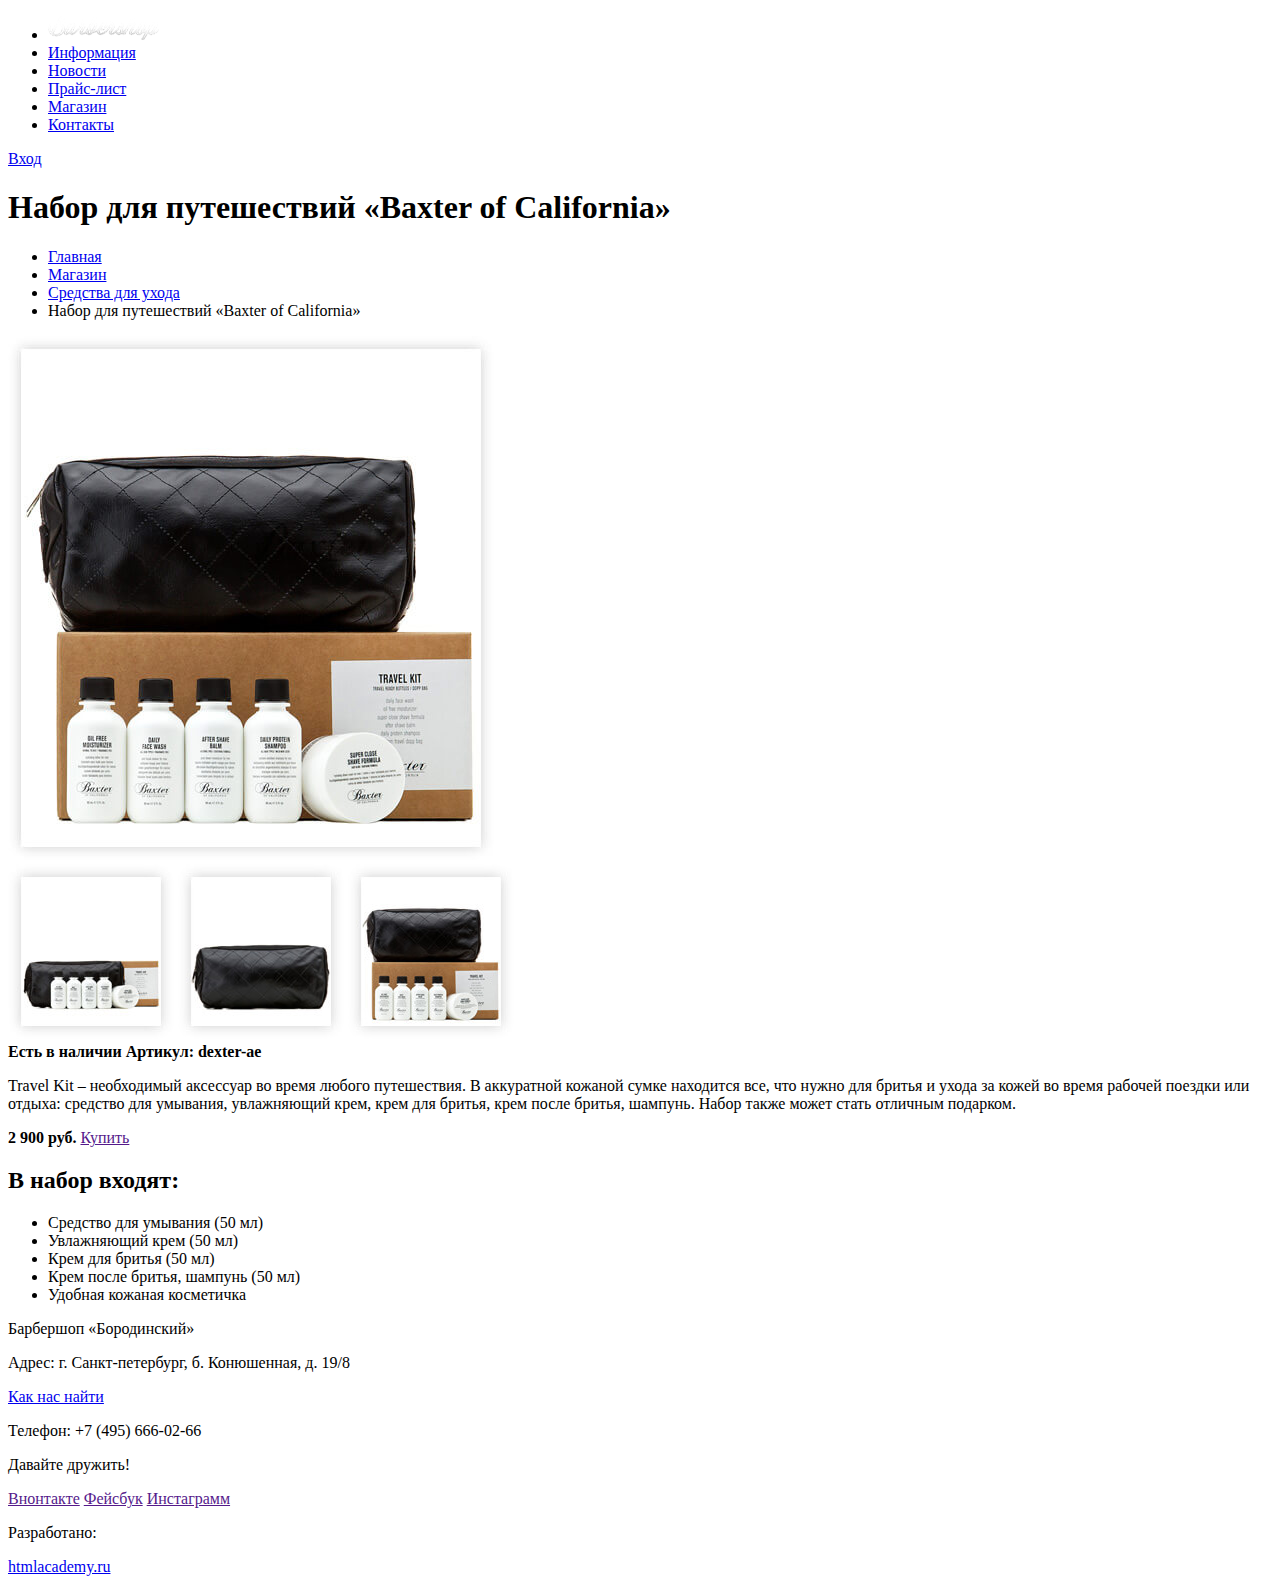
==== item.html @ 6a4d32b8 "Сделал ссылки и якоря, прописал пути к картинкам" ====
<!DOCTYPE html>
<html lang="ru">
  <head>
    <meta charset="utf-8">
    <title>HTML Academy: Барбершоп</title>
  </head>
  <body>
    <header>
    	<!-- Навигационное меню -->
    	<nav class="main-menu">
    		<ul>
    			<li>
    				<a href="index.html">
    					<img src="img/menu-logo.png" alt="логотип" width="111" height="24">
    				</a>
    			</li>
    			<li>
    				<a href="index.html#features-anchor">Информация</a>
    			</li>
    			<li>
    				<a href="index.html#news-anchor">Новости</a>
    			</li>
    			<li>
    				<a href="price.html">Прайс-лист</a>
    			</li>
    			<li>
    				<a href="shop.html">Магазин</a>
    			</li>
    			<li>
    				<a href="index.html#contacts-anchor">Контакты</a>
    			</li>
    		</ul>
    		<!-- Блок входа -->
    		<div class="user-block">
    			<a href="#">Вход</a>
    		</div>
    	</nav>
    </header>


    <!-- Основной контент -->
    <main>
		<div class="breadcrumbs">
			<h1>Набор для путешествий «Baxter of California»</h1>
			<nav class="breadcrumbs-navigation">
				<ul>
					<li>
						<a href="index.html">Главная</a>
					</li>
					<li>
						<a href="shop.html">Магазин</a>
					</li>
					<li>
						<a href="#">Средства для ухода</a>
						
					</li>
					<li>
						<span>Набор для путешествий «Baxter of California»</span>
					</li>
				</ul>
			</nav>
		</div>

		<!-- Фото товара -->
		<div class="item-gallery">
			<img src="img/baxter-big.jpg" alt="фото набора" width="486" height="524">
			<div class="item-gallery-preview">
				<img src="img/baxter-prewiev1.jpg" alt="1 превью набора" width="166" height="175">
				<img src="img/baxter-prewiev2.jpg" alt="2 превью набора" width="166" height="175">
				<img src="img/baxter-prewiev3.jpg" alt="3 превью набора" width="166" height="175">
			</div>
		</div>

		<!-- Блок описания товара -->
		<div class="item-description">
			<div class="item-status">
				<strong class="product-available">Есть в наличии</strong>
				<strong class="product-article">Артикул: dexter-ae</strong>
			</div>
			<p>Travel Kit – необходимый аксессуар во время любого путешествия. В аккуратной кожаной сумке находится все, что нужно для бритья и ухода за кожей во время рабочей поездки или отдыха: средство для умывания, увлажняющий крем, крем для бритья, крем после бритья, шампунь. Набор также может стать отличным подарком.</p>
			<div class="price-bay">
				<strong class="catalog-price">2 900 руб.</strong>
				<a href="" class="catalog-buy-btn">Купить</a>
			</div>
			<h2>В набор входят:</h2>
			<ul class="product-composition">
				<li>Средство для умывания (50 мл)</li>
				<li>Увлажняющий крем (50 мл)</li>
				<li>Крем для бритья (50 мл)</li>
				<li>Крем после бритья, шампунь (50 мл)</li>
				<li>Удобная кожаная косметичка</li>				
			</ul>
		</div>
	</main>


	<!-- Подвал сайта-->
	<footer class="main-footer">
		<!-- Раздел контактов -->
		<div class="footer-contacts">
			<p>Барбершоп «Бородинский»</p>
			<p>Адрес: г. Санкт-петербург, б. Конюшенная, д. 19/8</p>
			<a href="#">Как нас найти</a>
			<p>Телефон: +7 (495) 666-02-66</p>
		</div>
		<!-- Раздел соц. сетей -->
		<div class="footer-social">
			<p>Давайте дружить!</p>
			<a href="" class="btn">Внонтакте</a>
			<a href="" class="btn">Фейсбук</a>
			<a href="" class="btn">Инстаграмм</a>
		</div>
		<!-- Ссылка на разработчика -->
		<div class="footer-studio">
			<p>Разработано:</p>
			<a href="http://htmlacademy.ru" target="_blank">htmlacademy.ru</a>
		</div>
	</footer>
  </body>
</html>
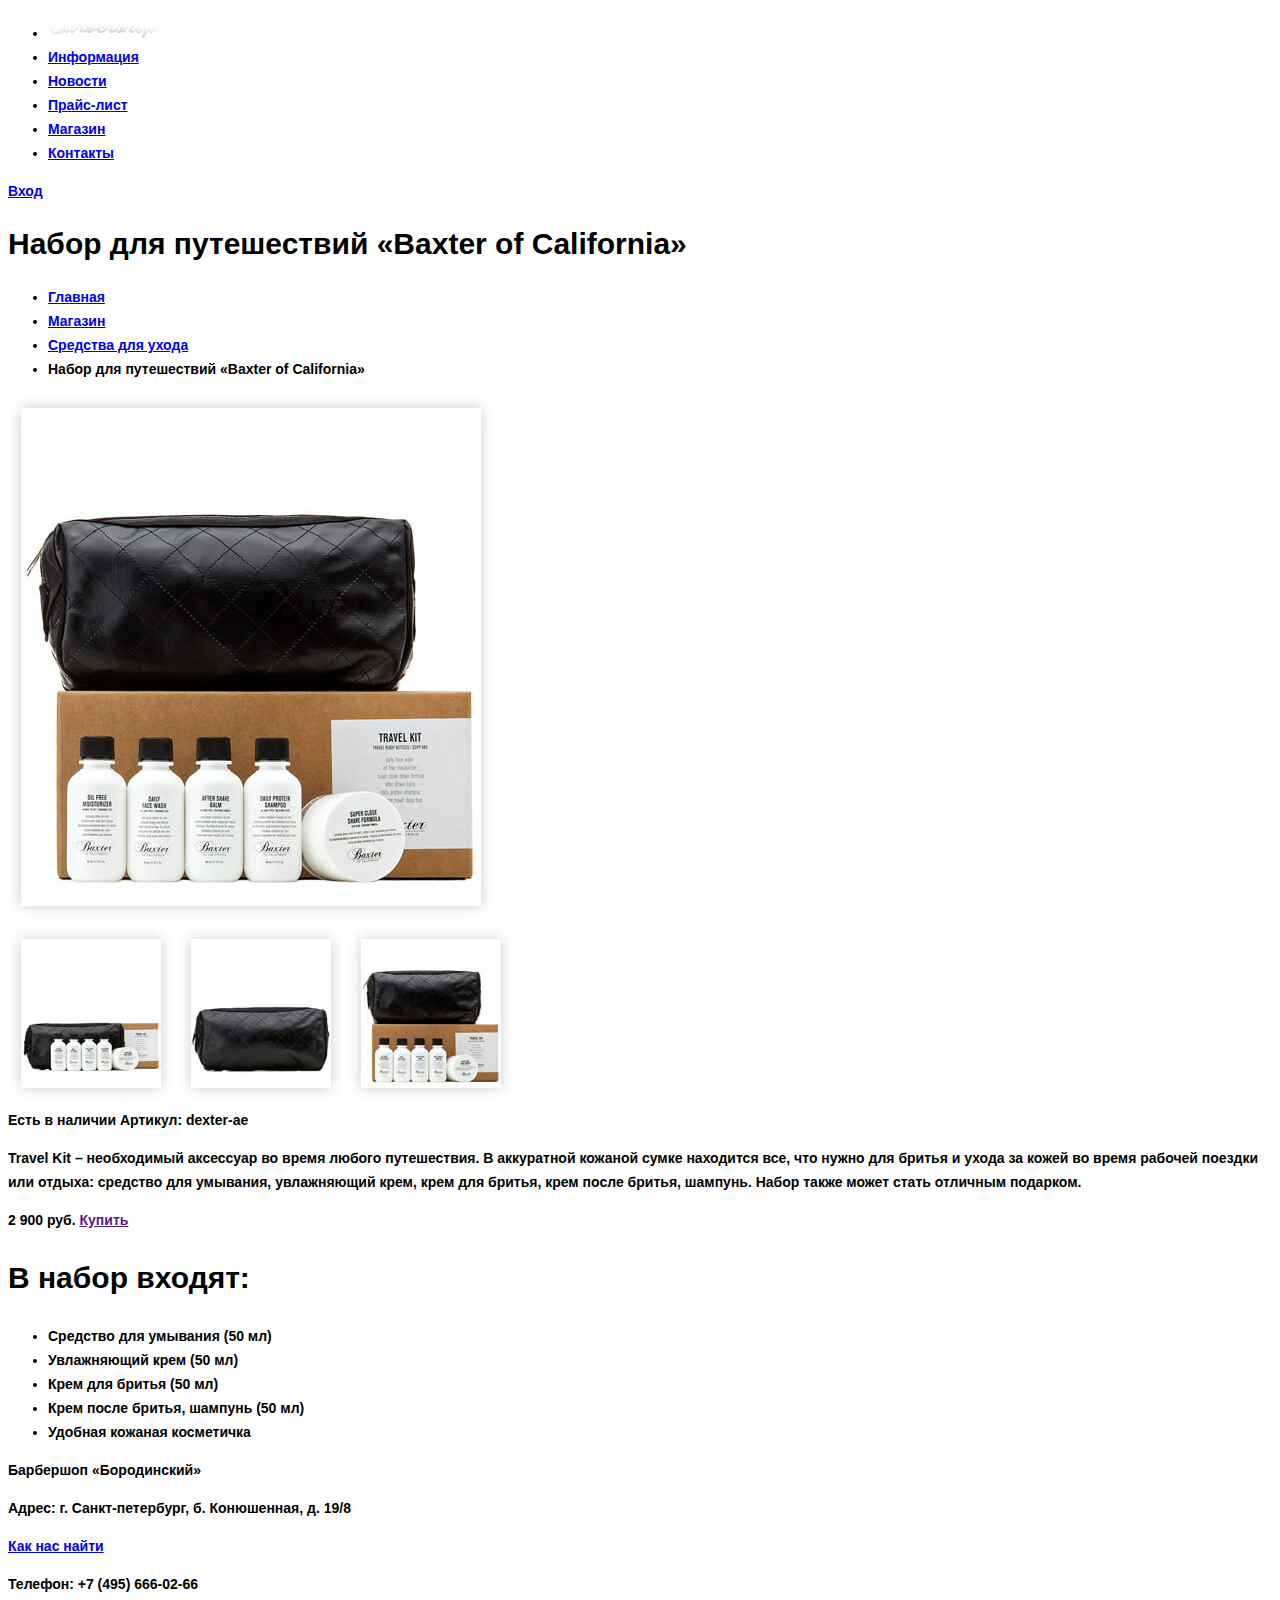
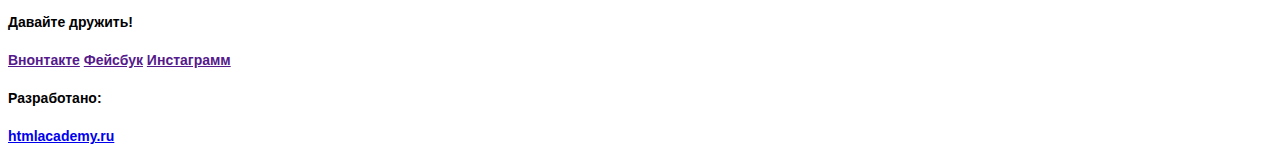
==== commit ab312c7b: "Добавил style.css, подключил css в html файлах" ====
--- a/item.html
+++ b/item.html
@@ -3,6 +3,7 @@
   <head>
     <meta charset="utf-8">
     <title>HTML Academy: Барбершоп</title>
+    <link href="css/style.css" rel="stylesheet">
   </head>
   <body>
     <header>
--- a/css/style.css
+++ b/css/style.css
@@ -0,0 +1,20 @@
+body {
+	font-family: "PT Sans Narrow", "Arial", sans-serif;
+	font-size: 14px;
+	font-weight: 700;
+	line-height: 24px;
+	color: #000000;
+}
+
+h1 {
+	font-size: 30px;
+	line-height: 42px;
+	font-weight: 700;
+
+}
+
+h2 {
+	font-size: 30px;
+	line-height: 42px;
+	font-weight: 700;
+}
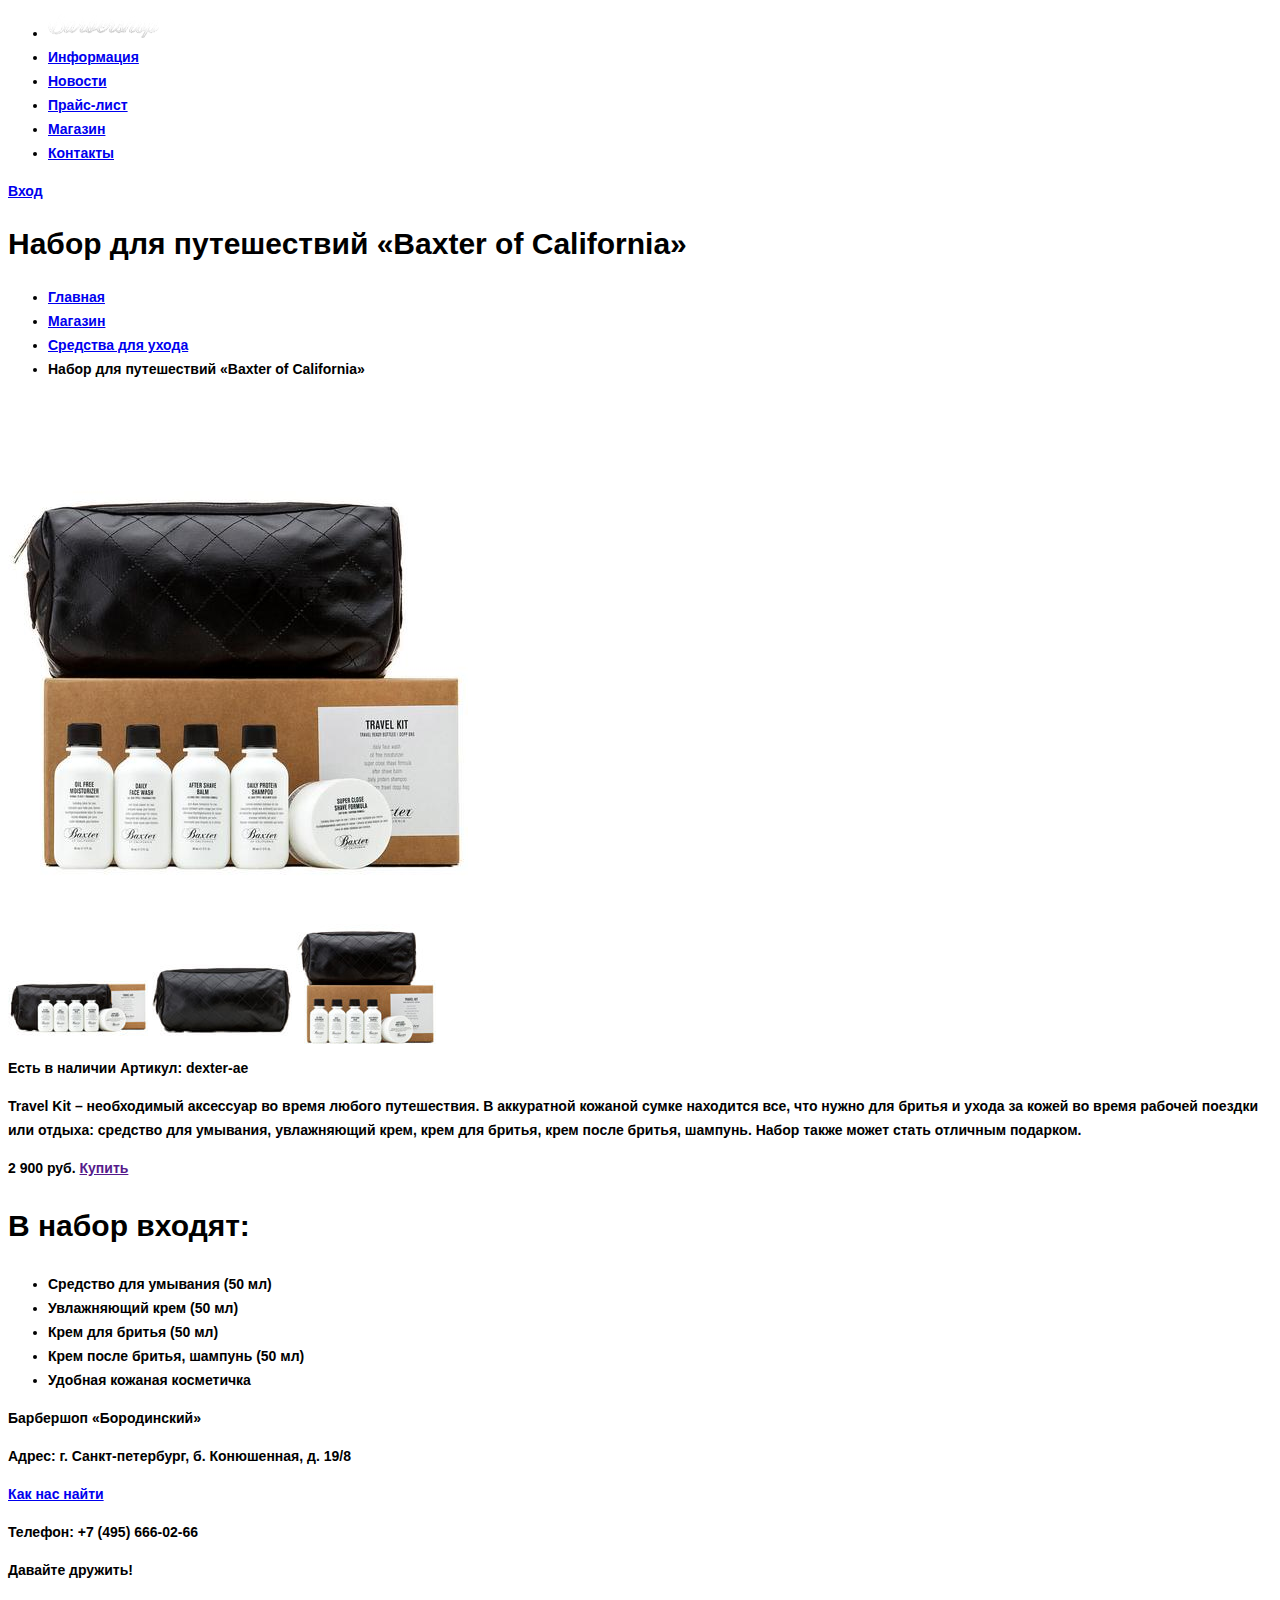
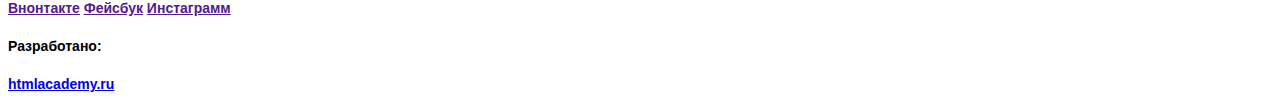
==== commit 40638697: "Добавил нужные классы в item.html + исправил картинки" ====
--- a/item.html
+++ b/item.html
@@ -6,7 +6,7 @@
     <link href="css/style.css" rel="stylesheet">
   </head>
   <body>
-    <header>
+    <header class="main-header container clearfix">
     	<!-- Навигационное меню -->
     	<nav class="main-menu">
     		<ul>
@@ -31,16 +31,16 @@
     				<a href="index.html#contacts-anchor">Контакты</a>
     			</li>
     		</ul>
-    		<!-- Блок входа -->
-    		<div class="user-block">
-    			<a href="#">Вход</a>
-    		</div>
     	</nav>
+   		<!-- Блок входа -->
+		<div class="user-block">
+			<a href="#">Вход</a>
+		</div>
     </header>
 
 
     <!-- Основной контент -->
-    <main>
+    <main class="main-item container clearfix">
 		<div class="breadcrumbs">
 			<h1>Набор для путешествий «Baxter of California»</h1>
 			<nav class="breadcrumbs-navigation">
@@ -64,17 +64,17 @@
 
 		<!-- Фото товара -->
 		<div class="item-gallery">
-			<img src="img/baxter-big.jpg" alt="фото набора" width="486" height="524">
+			<img  src="img/baxter-big.jpg" alt="фото набора" width="460" height="498">
 			<div class="item-gallery-preview">
-				<img src="img/baxter-prewiev1.jpg" alt="1 превью набора" width="166" height="175">
-				<img src="img/baxter-prewiev2.jpg" alt="2 превью набора" width="166" height="175">
-				<img src="img/baxter-prewiev3.jpg" alt="3 превью набора" width="166" height="175">
+				<img src="img/baxter-preview1.jpg" alt="1 превью набора" width="140" height="149">
+				<img src="img/baxter-preview2.jpg" alt="2 превью набора" width="140" height="149">
+				<img src="img/baxter-preview3.jpg" alt="3 превью набора" width="140" height="149">
 			</div>
 		</div>
 
 		<!-- Блок описания товара -->
 		<div class="item-description">
-			<div class="item-status">
+			<div class="item-status clearfix">
 				<strong class="product-available">Есть в наличии</strong>
 				<strong class="product-article">Артикул: dexter-ae</strong>
 			</div>
@@ -96,7 +96,7 @@
 
 
 	<!-- Подвал сайта-->
-	<footer class="main-footer">
+	<footer class="main-footer container clearfix">
 		<!-- Раздел контактов -->
 		<div class="footer-contacts">
 			<p>Барбершоп «Бородинский»</p>
@@ -112,7 +112,7 @@
 			<a href="" class="btn">Инстаграмм</a>
 		</div>
 		<!-- Ссылка на разработчика -->
-		<div class="footer-studio">
+		<div class="footer-copyright">
 			<p>Разработано:</p>
 			<a href="http://htmlacademy.ru" target="_blank">htmlacademy.ru</a>
 		</div>
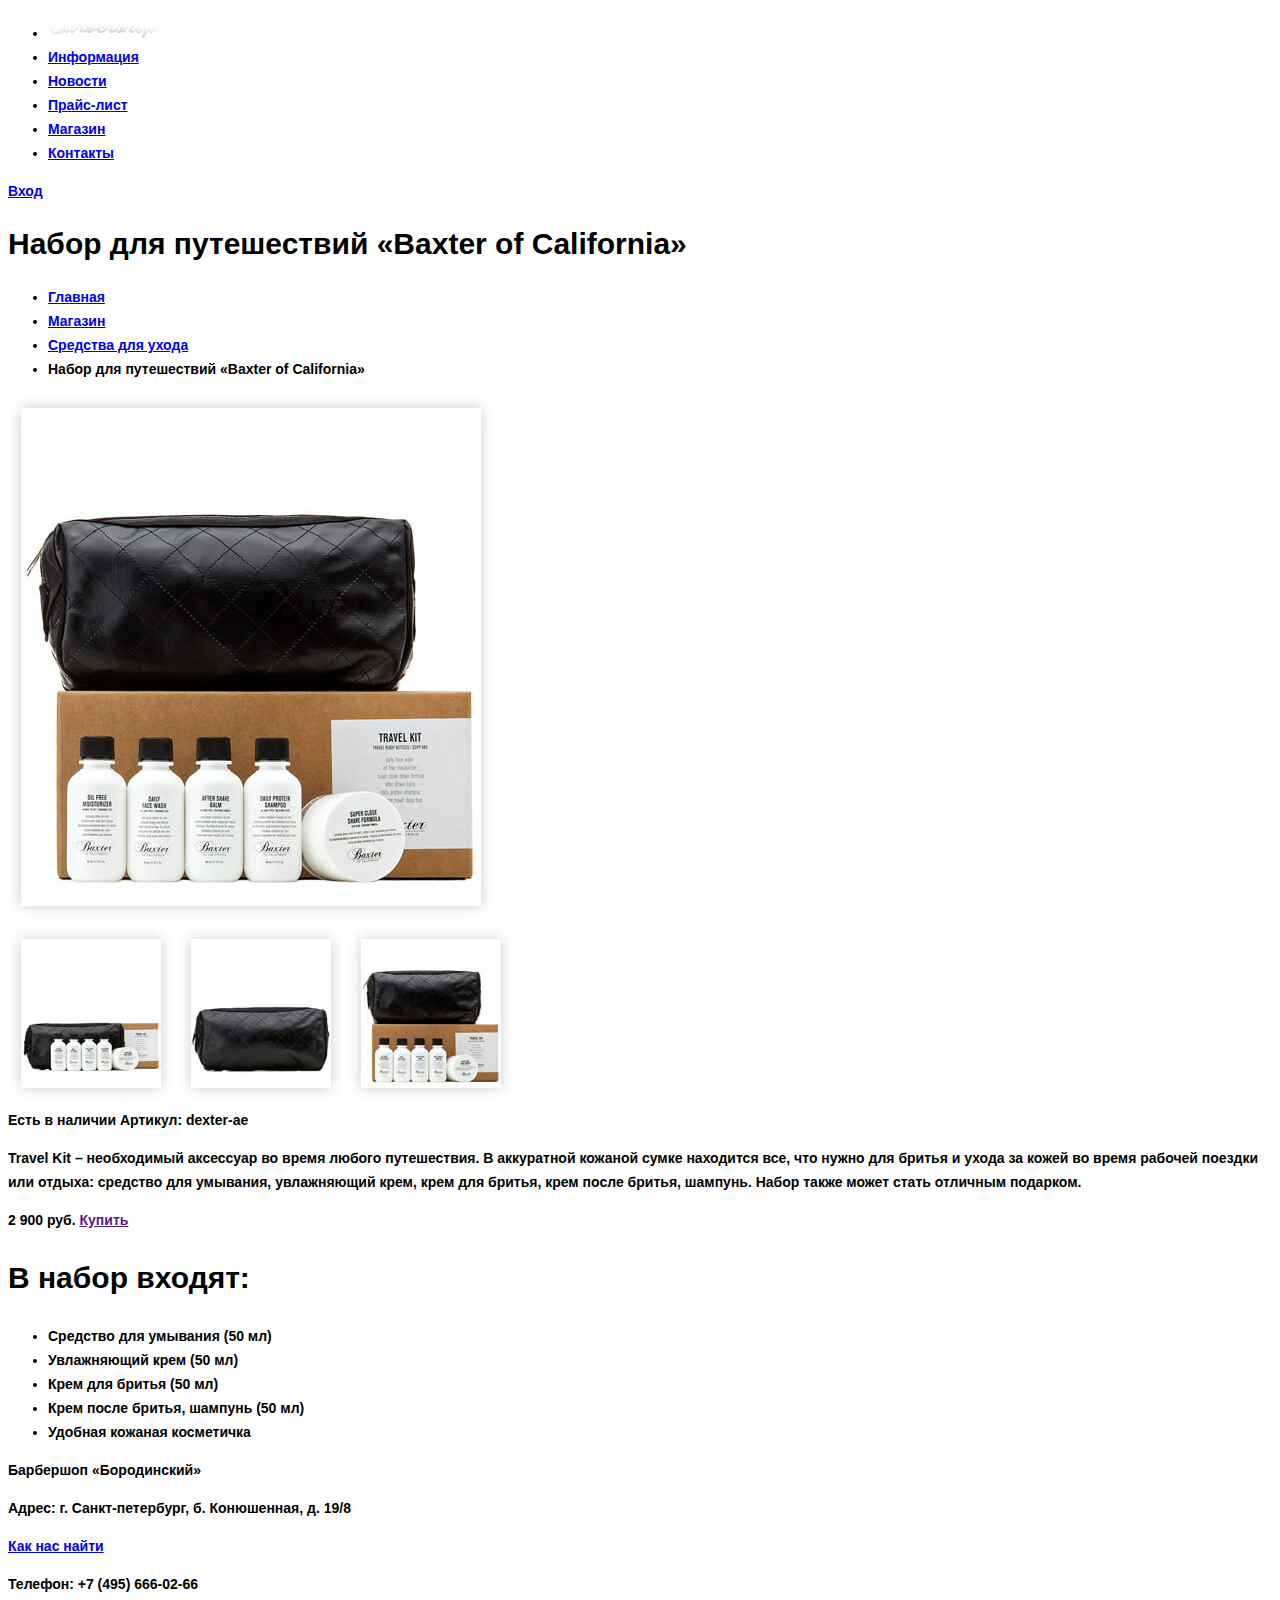
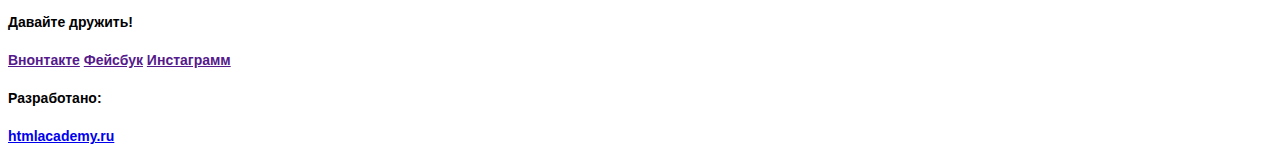
==== commit 5aebd7ee: "Верстка главной" ====
--- a/item.html
+++ b/item.html
@@ -6,7 +6,7 @@
     <link href="css/style.css" rel="stylesheet">
   </head>
   <body>
-    <header class="main-header container clearfix">
+    <header>
     	<!-- Навигационное меню -->
     	<nav class="main-menu">
     		<ul>
@@ -31,16 +31,16 @@
     				<a href="index.html#contacts-anchor">Контакты</a>
     			</li>
     		</ul>
+    		<!-- Блок входа -->
+    		<div class="user-block">
+    			<a href="#">Вход</a>
+    		</div>
     	</nav>
-   		<!-- Блок входа -->
-		<div class="user-block">
-			<a href="#">Вход</a>
-		</div>
     </header>
 
 
     <!-- Основной контент -->
-    <main class="main-item container clearfix">
+    <main>
 		<div class="breadcrumbs">
 			<h1>Набор для путешествий «Baxter of California»</h1>
 			<nav class="breadcrumbs-navigation">
@@ -64,17 +64,17 @@
 
 		<!-- Фото товара -->
 		<div class="item-gallery">
-			<img  src="img/baxter-big.jpg" alt="фото набора" width="460" height="498">
+			<img src="img/baxter-big.jpg" alt="фото набора" width="486" height="524">
 			<div class="item-gallery-preview">
-				<img src="img/baxter-preview1.jpg" alt="1 превью набора" width="140" height="149">
-				<img src="img/baxter-preview2.jpg" alt="2 превью набора" width="140" height="149">
-				<img src="img/baxter-preview3.jpg" alt="3 превью набора" width="140" height="149">
+				<img src="img/baxter-prewiev1.jpg" alt="1 превью набора" width="166" height="175">
+				<img src="img/baxter-prewiev2.jpg" alt="2 превью набора" width="166" height="175">
+				<img src="img/baxter-prewiev3.jpg" alt="3 превью набора" width="166" height="175">
 			</div>
 		</div>
 
 		<!-- Блок описания товара -->
 		<div class="item-description">
-			<div class="item-status clearfix">
+			<div class="item-status">
 				<strong class="product-available">Есть в наличии</strong>
 				<strong class="product-article">Артикул: dexter-ae</strong>
 			</div>
@@ -96,7 +96,7 @@
 
 
 	<!-- Подвал сайта-->
-	<footer class="main-footer container clearfix">
+	<footer class="main-footer">
 		<!-- Раздел контактов -->
 		<div class="footer-contacts">
 			<p>Барбершоп «Бородинский»</p>
@@ -112,7 +112,7 @@
 			<a href="" class="btn">Инстаграмм</a>
 		</div>
 		<!-- Ссылка на разработчика -->
-		<div class="footer-copyright">
+		<div class="footer-studio">
 			<p>Разработано:</p>
 			<a href="http://htmlacademy.ru" target="_blank">htmlacademy.ru</a>
 		</div>
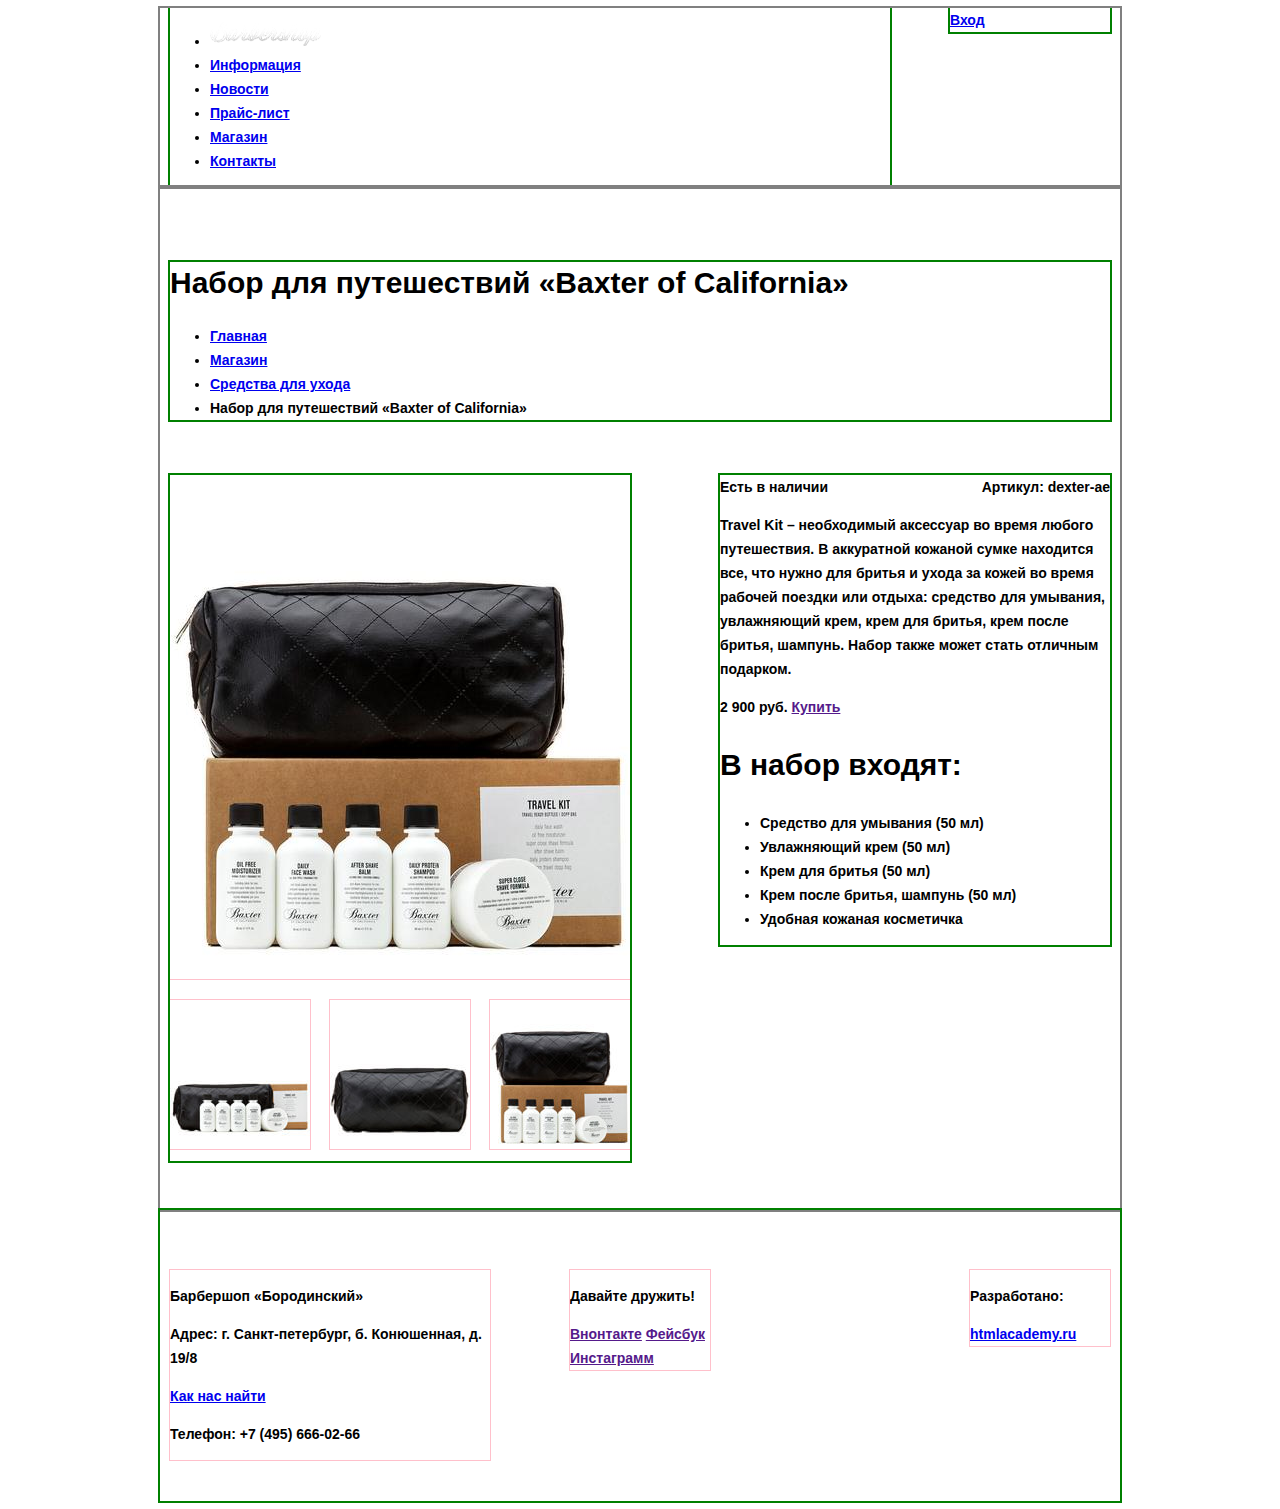
==== commit 4a0c7044: "Revert "Верстка главной"" ====
--- a/item.html
+++ b/item.html
@@ -6,7 +6,7 @@
     <link href="css/style.css" rel="stylesheet">
   </head>
   <body>
-    <header>
+    <header class="main-header container clearfix">
     	<!-- Навигационное меню -->
     	<nav class="main-menu">
     		<ul>
@@ -31,16 +31,16 @@
     				<a href="index.html#contacts-anchor">Контакты</a>
     			</li>
     		</ul>
-    		<!-- Блок входа -->
-    		<div class="user-block">
-    			<a href="#">Вход</a>
-    		</div>
     	</nav>
+   		<!-- Блок входа -->
+		<div class="user-block">
+			<a href="#">Вход</a>
+		</div>
     </header>
 
 
     <!-- Основной контент -->
-    <main>
+    <main class="main-item container clearfix">
 		<div class="breadcrumbs">
 			<h1>Набор для путешествий «Baxter of California»</h1>
 			<nav class="breadcrumbs-navigation">
@@ -64,17 +64,17 @@
 
 		<!-- Фото товара -->
 		<div class="item-gallery">
-			<img src="img/baxter-big.jpg" alt="фото набора" width="486" height="524">
+			<img  src="img/baxter-big.jpg" alt="фото набора" width="460" height="498">
 			<div class="item-gallery-preview">
-				<img src="img/baxter-prewiev1.jpg" alt="1 превью набора" width="166" height="175">
-				<img src="img/baxter-prewiev2.jpg" alt="2 превью набора" width="166" height="175">
-				<img src="img/baxter-prewiev3.jpg" alt="3 превью набора" width="166" height="175">
+				<img src="img/baxter-preview1.jpg" alt="1 превью набора" width="140" height="149">
+				<img src="img/baxter-preview2.jpg" alt="2 превью набора" width="140" height="149">
+				<img src="img/baxter-preview3.jpg" alt="3 превью набора" width="140" height="149">
 			</div>
 		</div>
 
 		<!-- Блок описания товара -->
 		<div class="item-description">
-			<div class="item-status">
+			<div class="item-status clearfix">
 				<strong class="product-available">Есть в наличии</strong>
 				<strong class="product-article">Артикул: dexter-ae</strong>
 			</div>
@@ -96,7 +96,7 @@
 
 
 	<!-- Подвал сайта-->
-	<footer class="main-footer">
+	<footer class="main-footer container clearfix">
 		<!-- Раздел контактов -->
 		<div class="footer-contacts">
 			<p>Барбершоп «Бородинский»</p>
@@ -112,7 +112,7 @@
 			<a href="" class="btn">Инстаграмм</a>
 		</div>
 		<!-- Ссылка на разработчика -->
-		<div class="footer-studio">
+		<div class="footer-copyright">
 			<p>Разработано:</p>
 			<a href="http://htmlacademy.ru" target="_blank">htmlacademy.ru</a>
 		</div>
--- a/css/style.css
+++ b/css/style.css
@@ -1,3 +1,5 @@
+/***** 1. Общие стили *****/
+/*** Шрифты ***/
 body {
 	font-family: "PT Sans Narrow", "Arial", sans-serif;
 	font-size: 14px;
@@ -18,3 +20,272 @@
 	line-height: 42px;
 	font-weight: 700;
 }
+
+/*** Clearfix ***/
+.clearfix::after {
+	content: "";
+	display: table;
+	clear: both;
+}
+
+/***** 2. Сетка *****/
+	/*-- Общее --*/
+/***Центровщик блоков**/
+.container {
+	width: 940px;
+	padding: 0 10px;
+	margin-left: auto;
+	margin-right: auto;
+}
+
+/*** Шапка (header) ***/
+.main-menu {
+	float: left;
+	width: 720px;
+}
+
+.user-block {
+	float: right;
+	width: 160px;
+}
+
+/*** breadcrumbs  ***/
+.breadcrumbs {
+	margin-bottom: 55px;
+}
+
+/*** Подвал (footer) ***/
+.main-footer {
+	padding-top: 60px;
+	padding-bottom: 41px;
+}
+
+.footer-contacts {
+	float: left;
+	width: 320px;
+	margin-right: 80px;
+}
+
+.footer-social {
+	float: left;
+	width: 140px;
+}
+
+.footer-copyright {
+	float: right;
+	width: 140px;
+}
+
+/*** Основной контент (main) ***/
+	/*-- index.html (главная) --*/
+.main-index {
+	padding-top: 60px;
+	padding-bottom: 65px;
+}
+
+.index-logo {
+	width: 368px;
+	height: 204px;
+	margin: 0 auto;
+	margin-bottom: 25px;
+}
+
+.features {
+	margin-bottom: 80px;
+}
+
+.features-item {
+	display: inline-block;
+	width: 300px;
+	margin-right: 20px;
+	margin-left: -4px;
+	vertical-align: top;
+}
+	/*убираем отрицательный отступ у первого элемента,
+	сделайный для ликвидиции пробела inline-block */
+.features-item:first-child {
+	margin-left: 0;
+}
+
+.features-item:last-child {
+	margin-right: 0;
+}
+
+.index-content {
+	padding: 50px 80px;
+	margin-bottom: 35px
+}
+
+.news,
+.contacts {
+	float: left;
+	width: 380px;
+}
+
+.gallery,
+.enroll {
+	float: right;
+	width: 300px;
+}
+
+	/*-- price.html (прайс) --*/
+.main-price {
+	padding-top: 55px;
+	padding-bottom: 80px;
+}
+
+.price-features {
+	float: left;
+	width: 300px;
+}
+
+.service-prices {
+	float: right;
+	width: 460px;
+}
+
+.slogan {
+	margin-bottom: 72px;
+}
+
+.about-us-left-col {
+	float: left;
+	width: 380px;
+}
+
+.about-us-right-col {
+	float: right;
+	width: 380px;
+	margin-right: 80px;
+}
+
+	/*-- shop.html (магазин) --*/
+.main-shop  {
+	padding-top: 55px;
+	padding-bottom: 49px;
+}
+
+.sorting {
+	float: left;
+	width: 180px;
+	margin-right: 60px;
+}
+
+.catalog {
+	float: right;
+	width: 700px;
+}
+
+.catalog-item {
+	display: inline-block;
+	width: 220px;
+	margin-right: 20px;
+	margin-left: -4px;
+	vertical-align: top;
+}
+
+.catalog-item:nth-child(1),
+.catalog-item:nth-child(4) {
+	margin-left: 0;
+}
+
+.catalog-item:nth-child(3n) {
+	margin-right: 0;
+}
+
+.pagination {
+	padding-top: 45px;
+}
+
+	/*-- item.html (товар) --*/
+
+.main-item {
+	padding-top: 55px;
+	padding-bottom: 49px;
+}
+
+.item-gallery {
+	float: left;
+	width: 460px;
+}
+
+.item-description {
+	float: right;
+	width: 390px;
+}
+
+.item-gallery-preview {
+	padding-top: 20px;
+	font-size: 0;
+}
+
+.item-gallery-preview img {
+	margin-right: 20px;
+	outline: 1px solid pink;
+}
+
+.item-gallery-preview img:last-child {
+	margin-right: 0;
+}
+
+.product-available {
+	float: left;
+}
+
+.product-article {
+	float: right;
+}
+
+
+
+/***** - Для тестирования - *****/
+/**Ободка главных модулей**/
+header,
+main,
+footer {
+	outline: 3px solid blue;
+}
+
+/**Ободка главных модулей**/
+.container {
+	outline: 2px solid gray;
+}
+
+/**Ободка блоков "второй" вложенности**/
+.main-menu,
+.user-block,
+.features,
+.index-logo,
+.index-content,
+.main-footer,
+.breadcrumbs,
+.slogan,
+.price-content,
+.about-us,
+.sorting,
+.catalog,
+.item-gallery,
+.item-description {
+	outline: 2px solid green;
+}
+
+/**Ободка блоков "третий" вложенности**/
+.features-item,
+.news,
+.contacts,
+.gallery,
+.enroll,
+.footer-contacts,
+.footer-social,
+.footer-copyright,
+.price-features,
+.service-prices,
+.about-us-right-col,
+.about-us-left-col,
+.pagination,
+.item-gallery-preview {
+	outline: 1px solid pink;
+}
+
+
+
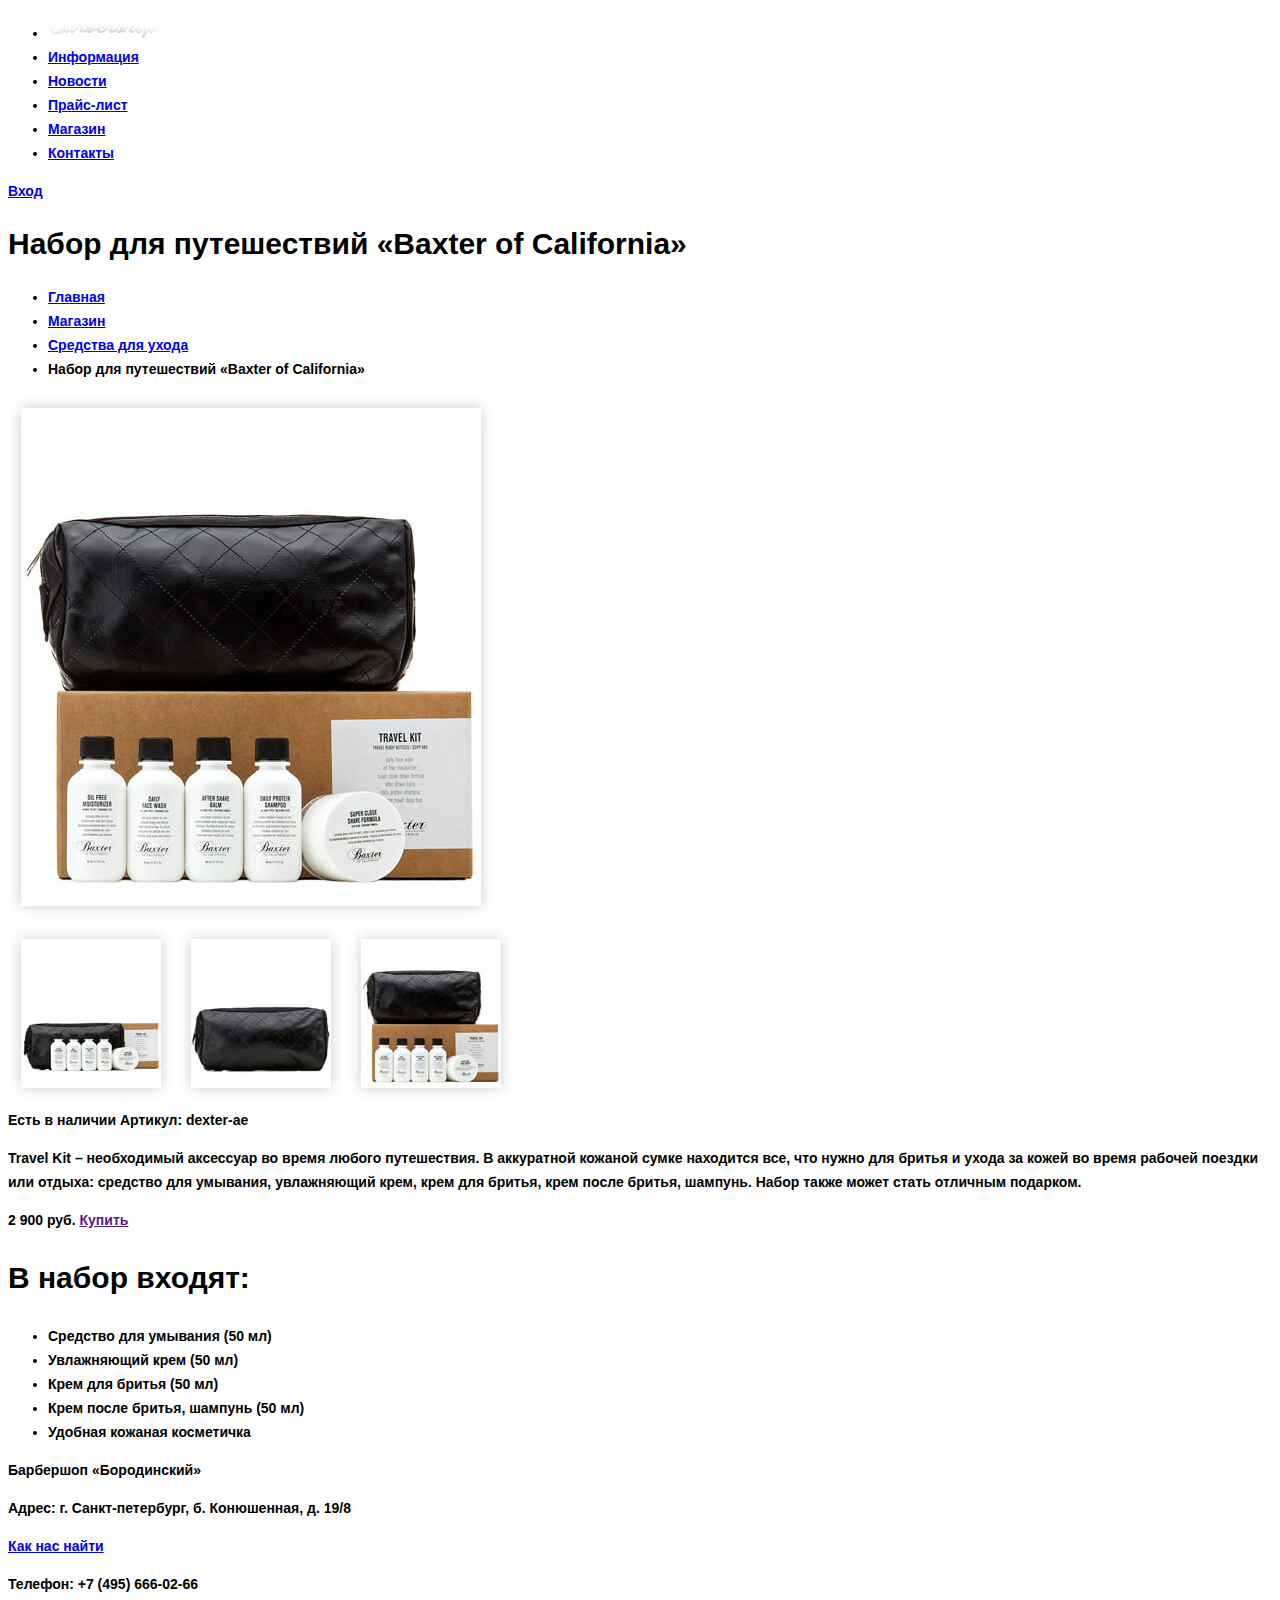
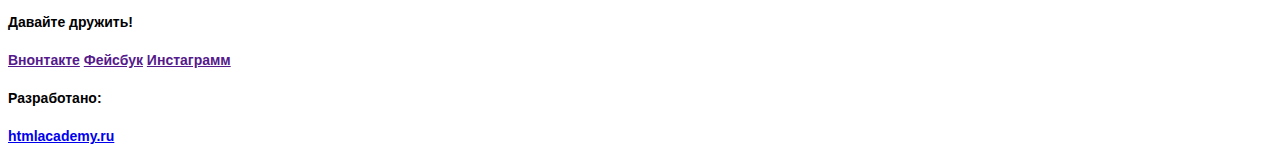
==== commit 0d183b4e: "Revert "Revert "Верстка главной""" ====
--- a/item.html
+++ b/item.html
@@ -6,7 +6,7 @@
     <link href="css/style.css" rel="stylesheet">
   </head>
   <body>
-    <header class="main-header container clearfix">
+    <header>
     	<!-- Навигационное меню -->
     	<nav class="main-menu">
     		<ul>
@@ -31,16 +31,16 @@
     				<a href="index.html#contacts-anchor">Контакты</a>
     			</li>
     		</ul>
+    		<!-- Блок входа -->
+    		<div class="user-block">
+    			<a href="#">Вход</a>
+    		</div>
     	</nav>
-   		<!-- Блок входа -->
-		<div class="user-block">
-			<a href="#">Вход</a>
-		</div>
     </header>
 
 
     <!-- Основной контент -->
-    <main class="main-item container clearfix">
+    <main>
 		<div class="breadcrumbs">
 			<h1>Набор для путешествий «Baxter of California»</h1>
 			<nav class="breadcrumbs-navigation">
@@ -64,17 +64,17 @@
 
 		<!-- Фото товара -->
 		<div class="item-gallery">
-			<img  src="img/baxter-big.jpg" alt="фото набора" width="460" height="498">
+			<img src="img/baxter-big.jpg" alt="фото набора" width="486" height="524">
 			<div class="item-gallery-preview">
-				<img src="img/baxter-preview1.jpg" alt="1 превью набора" width="140" height="149">
-				<img src="img/baxter-preview2.jpg" alt="2 превью набора" width="140" height="149">
-				<img src="img/baxter-preview3.jpg" alt="3 превью набора" width="140" height="149">
+				<img src="img/baxter-prewiev1.jpg" alt="1 превью набора" width="166" height="175">
+				<img src="img/baxter-prewiev2.jpg" alt="2 превью набора" width="166" height="175">
+				<img src="img/baxter-prewiev3.jpg" alt="3 превью набора" width="166" height="175">
 			</div>
 		</div>
 
 		<!-- Блок описания товара -->
 		<div class="item-description">
-			<div class="item-status clearfix">
+			<div class="item-status">
 				<strong class="product-available">Есть в наличии</strong>
 				<strong class="product-article">Артикул: dexter-ae</strong>
 			</div>
@@ -96,7 +96,7 @@
 
 
 	<!-- Подвал сайта-->
-	<footer class="main-footer container clearfix">
+	<footer class="main-footer">
 		<!-- Раздел контактов -->
 		<div class="footer-contacts">
 			<p>Барбершоп «Бородинский»</p>
@@ -112,7 +112,7 @@
 			<a href="" class="btn">Инстаграмм</a>
 		</div>
 		<!-- Ссылка на разработчика -->
-		<div class="footer-copyright">
+		<div class="footer-studio">
 			<p>Разработано:</p>
 			<a href="http://htmlacademy.ru" target="_blank">htmlacademy.ru</a>
 		</div>
--- a/css/style.css
+++ b/css/style.css
@@ -1,5 +1,3 @@
-/***** 1. Общие стили *****/
-/*** Шрифты ***/
 body {
 	font-family: "PT Sans Narrow", "Arial", sans-serif;
 	font-size: 14px;
@@ -20,272 +18,3 @@
 	line-height: 42px;
 	font-weight: 700;
 }
-
-/*** Clearfix ***/
-.clearfix::after {
-	content: "";
-	display: table;
-	clear: both;
-}
-
-/***** 2. Сетка *****/
-	/*-- Общее --*/
-/***Центровщик блоков**/
-.container {
-	width: 940px;
-	padding: 0 10px;
-	margin-left: auto;
-	margin-right: auto;
-}
-
-/*** Шапка (header) ***/
-.main-menu {
-	float: left;
-	width: 720px;
-}
-
-.user-block {
-	float: right;
-	width: 160px;
-}
-
-/*** breadcrumbs  ***/
-.breadcrumbs {
-	margin-bottom: 55px;
-}
-
-/*** Подвал (footer) ***/
-.main-footer {
-	padding-top: 60px;
-	padding-bottom: 41px;
-}
-
-.footer-contacts {
-	float: left;
-	width: 320px;
-	margin-right: 80px;
-}
-
-.footer-social {
-	float: left;
-	width: 140px;
-}
-
-.footer-copyright {
-	float: right;
-	width: 140px;
-}
-
-/*** Основной контент (main) ***/
-	/*-- index.html (главная) --*/
-.main-index {
-	padding-top: 60px;
-	padding-bottom: 65px;
-}
-
-.index-logo {
-	width: 368px;
-	height: 204px;
-	margin: 0 auto;
-	margin-bottom: 25px;
-}
-
-.features {
-	margin-bottom: 80px;
-}
-
-.features-item {
-	display: inline-block;
-	width: 300px;
-	margin-right: 20px;
-	margin-left: -4px;
-	vertical-align: top;
-}
-	/*убираем отрицательный отступ у первого элемента,
-	сделайный для ликвидиции пробела inline-block */
-.features-item:first-child {
-	margin-left: 0;
-}
-
-.features-item:last-child {
-	margin-right: 0;
-}
-
-.index-content {
-	padding: 50px 80px;
-	margin-bottom: 35px
-}
-
-.news,
-.contacts {
-	float: left;
-	width: 380px;
-}
-
-.gallery,
-.enroll {
-	float: right;
-	width: 300px;
-}
-
-	/*-- price.html (прайс) --*/
-.main-price {
-	padding-top: 55px;
-	padding-bottom: 80px;
-}
-
-.price-features {
-	float: left;
-	width: 300px;
-}
-
-.service-prices {
-	float: right;
-	width: 460px;
-}
-
-.slogan {
-	margin-bottom: 72px;
-}
-
-.about-us-left-col {
-	float: left;
-	width: 380px;
-}
-
-.about-us-right-col {
-	float: right;
-	width: 380px;
-	margin-right: 80px;
-}
-
-	/*-- shop.html (магазин) --*/
-.main-shop  {
-	padding-top: 55px;
-	padding-bottom: 49px;
-}
-
-.sorting {
-	float: left;
-	width: 180px;
-	margin-right: 60px;
-}
-
-.catalog {
-	float: right;
-	width: 700px;
-}
-
-.catalog-item {
-	display: inline-block;
-	width: 220px;
-	margin-right: 20px;
-	margin-left: -4px;
-	vertical-align: top;
-}
-
-.catalog-item:nth-child(1),
-.catalog-item:nth-child(4) {
-	margin-left: 0;
-}
-
-.catalog-item:nth-child(3n) {
-	margin-right: 0;
-}
-
-.pagination {
-	padding-top: 45px;
-}
-
-	/*-- item.html (товар) --*/
-
-.main-item {
-	padding-top: 55px;
-	padding-bottom: 49px;
-}
-
-.item-gallery {
-	float: left;
-	width: 460px;
-}
-
-.item-description {
-	float: right;
-	width: 390px;
-}
-
-.item-gallery-preview {
-	padding-top: 20px;
-	font-size: 0;
-}
-
-.item-gallery-preview img {
-	margin-right: 20px;
-	outline: 1px solid pink;
-}
-
-.item-gallery-preview img:last-child {
-	margin-right: 0;
-}
-
-.product-available {
-	float: left;
-}
-
-.product-article {
-	float: right;
-}
-
-
-
-/***** - Для тестирования - *****/
-/**Ободка главных модулей**/
-header,
-main,
-footer {
-	outline: 3px solid blue;
-}
-
-/**Ободка главных модулей**/
-.container {
-	outline: 2px solid gray;
-}
-
-/**Ободка блоков "второй" вложенности**/
-.main-menu,
-.user-block,
-.features,
-.index-logo,
-.index-content,
-.main-footer,
-.breadcrumbs,
-.slogan,
-.price-content,
-.about-us,
-.sorting,
-.catalog,
-.item-gallery,
-.item-description {
-	outline: 2px solid green;
-}
-
-/**Ободка блоков "третий" вложенности**/
-.features-item,
-.news,
-.contacts,
-.gallery,
-.enroll,
-.footer-contacts,
-.footer-social,
-.footer-copyright,
-.price-features,
-.service-prices,
-.about-us-right-col,
-.about-us-left-col,
-.pagination,
-.item-gallery-preview {
-	outline: 1px solid pink;
-}
-
-
-
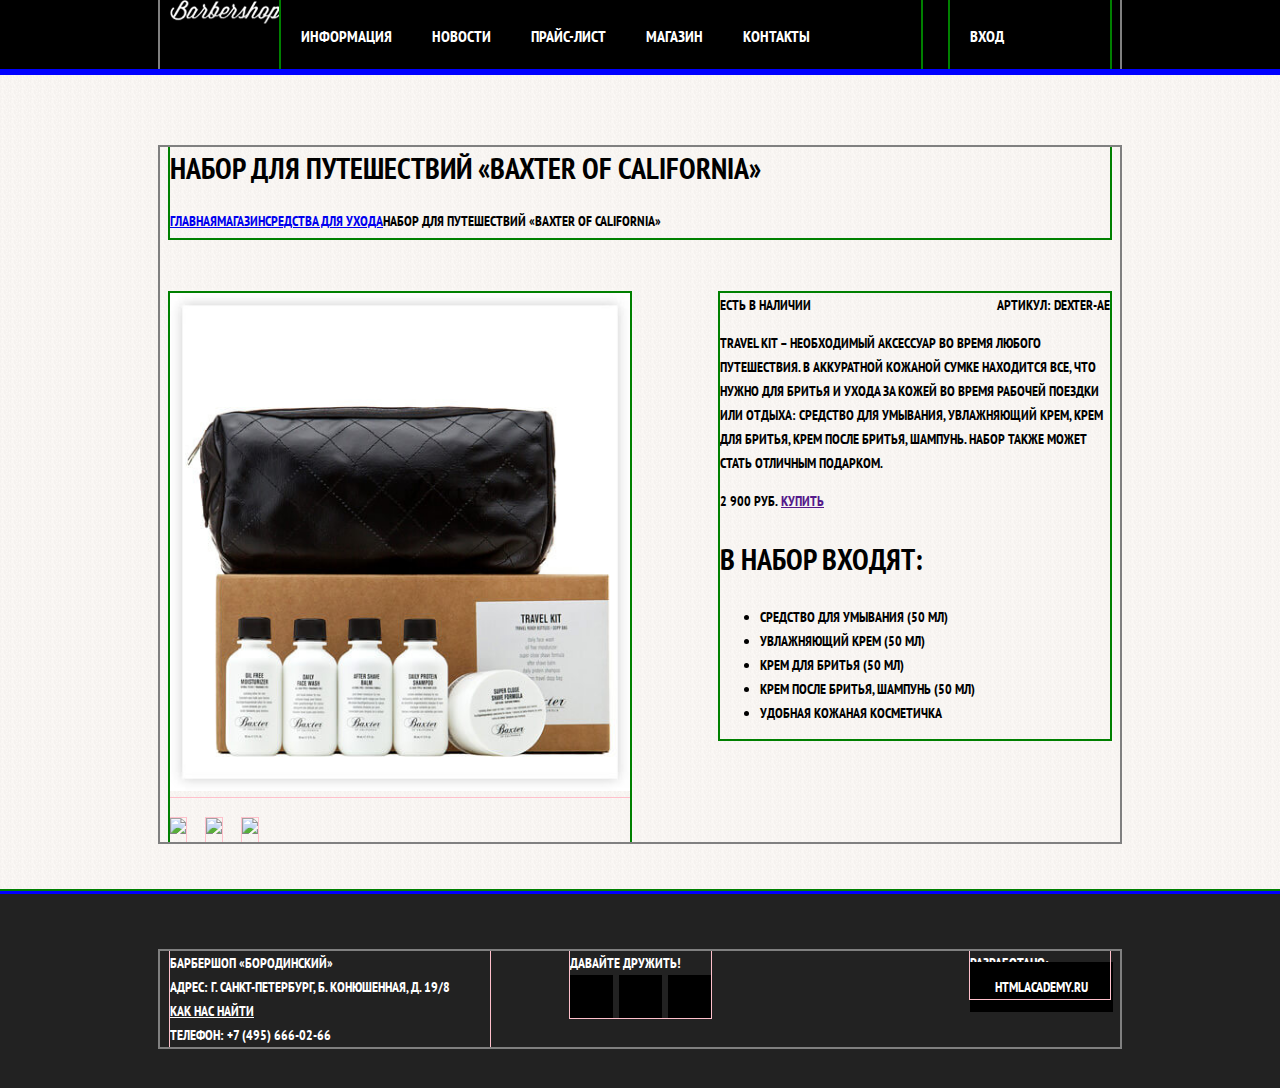
==== commit eaf321ab: "Продолжение верстки" ====
--- a/item.html
+++ b/item.html
@@ -3,118 +3,124 @@
   <head>
     <meta charset="utf-8">
     <title>HTML Academy: Барбершоп</title>
+    <link href="css/normalize.css" rel="stylesheet">
+    <link href="https://fonts.googleapis.com/css?family=PT+Sans+Narrow:400,700&amp;subset=cyrillic" rel="stylesheet">
     <link href="css/style.css" rel="stylesheet">
   </head>
   <body>
-    <header>
-    	<!-- Навигационное меню -->
-    	<nav class="main-menu">
-    		<ul>
-    			<li>
-    				<a href="index.html">
-    					<img src="img/menu-logo.png" alt="логотип" width="111" height="24">
-    				</a>
-    			</li>
-    			<li>
-    				<a href="index.html#features-anchor">Информация</a>
-    			</li>
-    			<li>
-    				<a href="index.html#news-anchor">Новости</a>
-    			</li>
-    			<li>
-    				<a href="price.html">Прайс-лист</a>
-    			</li>
-    			<li>
-    				<a href="shop.html">Магазин</a>
-    			</li>
-    			<li>
-    				<a href="index.html#contacts-anchor">Контакты</a>
-    			</li>
-    		</ul>
-    		<!-- Блок входа -->
-    		<div class="user-block">
-    			<a href="#">Вход</a>
-    		</div>
-    	</nav>
+    <header class="main-header">
+    	<div class="container clearfix">
+	    	<!-- Навигационное меню -->
+	    	<a class="header-logo" href="index.html">
+				<img src="img/menu-logo.png" alt="логотип" width="111" height="24">
+			</a>
+	    	<nav class="main-menu">
+	    		<ul>
+	    			<li>
+	    				<a href="index.html#features-anchor">Информация</a>
+	    			</li>
+	    			<li>
+	    				<a href="index.html#news-anchor">Новости</a>
+	    			</li>
+	    			<li>
+	    				<a href="price.html">Прайс-лист</a>
+	    			</li>
+	    			<li>
+	    				<a href="shop.html">Магазин</a>
+	    			</li>
+	    			<li>
+	    				<a href="index.html#contacts-anchor">Контакты</a>
+	    			</li>
+	    		</ul>
+	    	</nav>
+	   		<!-- Блок входа -->
+			<div class="user-block">
+				<a href="#">Вход</a>
+			</div>
+		</div>
     </header>
 
 
     <!-- Основной контент -->
-    <main>
-		<div class="breadcrumbs">
-			<h1>Набор для путешествий «Baxter of California»</h1>
-			<nav class="breadcrumbs-navigation">
-				<ul>
-					<li>
-						<a href="index.html">Главная</a>
-					</li>
-					<li>
-						<a href="shop.html">Магазин</a>
-					</li>
-					<li>
-						<a href="#">Средства для ухода</a>
-						
-					</li>
-					<li>
-						<span>Набор для путешествий «Baxter of California»</span>
-					</li>
+    <main class="main-item">
+    	<div class="container clearfix">
+			<div class="breadcrumbs">
+				<h1>Набор для путешествий «Baxter of California»</h1>
+				<nav class="breadcrumbs-navigation">
+					<ul>
+						<li>
+							<a href="index.html">Главная</a>
+						</li>
+						<li>
+							<a href="shop.html">Магазин</a>
+						</li>
+						<li>
+							<a href="#">Средства для ухода</a>
+							
+						</li>
+						<li>
+							<span>Набор для путешествий «Baxter of California»</span>
+						</li>
+					</ul>
+				</nav>
+			</div>
+
+			<!-- Фото товара -->
+			<div class="item-gallery">
+				<img  src="img/baxter-big.jpg" alt="фото набора" width="460" height="498">
+				<div class="item-gallery-preview">
+					<img src="img/baxter-preview1.jpg" alt="1 превью набора" width="140" height="149">
+					<img src="img/baxter-preview2.jpg" alt="2 превью набора" width="140" height="149">
+					<img src="img/baxter-preview3.jpg" alt="3 превью набора" width="140" height="149">
+				</div>
+			</div>
+
+			<!-- Блок описания товара -->
+			<div class="item-description">
+				<div class="item-status clearfix">
+					<strong class="product-available">Есть в наличии</strong>
+					<strong class="product-article">Артикул: dexter-ae</strong>
+				</div>
+				<p>Travel Kit – необходимый аксессуар во время любого путешествия. В аккуратной кожаной сумке находится все, что нужно для бритья и ухода за кожей во время рабочей поездки или отдыха: средство для умывания, увлажняющий крем, крем для бритья, крем после бритья, шампунь. Набор также может стать отличным подарком.</p>
+				<div class="price-bay">
+					<strong class="catalog-price">2 900 руб.</strong>
+					<a href="" class="catalog-buy-btn">Купить</a>
+				</div>
+				<h2>В набор входят:</h2>
+				<ul class="product-composition">
+					<li>Средство для умывания (50 мл)</li>
+					<li>Увлажняющий крем (50 мл)</li>
+					<li>Крем для бритья (50 мл)</li>
+					<li>Крем после бритья, шампунь (50 мл)</li>
+					<li>Удобная кожаная косметичка</li>				
 				</ul>
-			</nav>
-		</div>
-
-		<!-- Фото товара -->
-		<div class="item-gallery">
-			<img src="img/baxter-big.jpg" alt="фото набора" width="486" height="524">
-			<div class="item-gallery-preview">
-				<img src="img/baxter-prewiev1.jpg" alt="1 превью набора" width="166" height="175">
-				<img src="img/baxter-prewiev2.jpg" alt="2 превью набора" width="166" height="175">
-				<img src="img/baxter-prewiev3.jpg" alt="3 превью набора" width="166" height="175">
 			</div>
-		</div>
-
-		<!-- Блок описания товара -->
-		<div class="item-description">
-			<div class="item-status">
-				<strong class="product-available">Есть в наличии</strong>
-				<strong class="product-article">Артикул: dexter-ae</strong>
-			</div>
-			<p>Travel Kit – необходимый аксессуар во время любого путешествия. В аккуратной кожаной сумке находится все, что нужно для бритья и ухода за кожей во время рабочей поездки или отдыха: средство для умывания, увлажняющий крем, крем для бритья, крем после бритья, шампунь. Набор также может стать отличным подарком.</p>
-			<div class="price-bay">
-				<strong class="catalog-price">2 900 руб.</strong>
-				<a href="" class="catalog-buy-btn">Купить</a>
-			</div>
-			<h2>В набор входят:</h2>
-			<ul class="product-composition">
-				<li>Средство для умывания (50 мл)</li>
-				<li>Увлажняющий крем (50 мл)</li>
-				<li>Крем для бритья (50 мл)</li>
-				<li>Крем после бритья, шампунь (50 мл)</li>
-				<li>Удобная кожаная косметичка</li>				
-			</ul>
 		</div>
 	</main>
 
 
 	<!-- Подвал сайта-->
 	<footer class="main-footer">
-		<!-- Раздел контактов -->
-		<div class="footer-contacts">
-			<p>Барбершоп «Бородинский»</p>
-			<p>Адрес: г. Санкт-петербург, б. Конюшенная, д. 19/8</p>
-			<a href="#">Как нас найти</a>
-			<p>Телефон: +7 (495) 666-02-66</p>
-		</div>
-		<!-- Раздел соц. сетей -->
-		<div class="footer-social">
-			<p>Давайте дружить!</p>
-			<a href="" class="btn">Внонтакте</a>
-			<a href="" class="btn">Фейсбук</a>
-			<a href="" class="btn">Инстаграмм</a>
-		</div>
-		<!-- Ссылка на разработчика -->
-		<div class="footer-studio">
-			<p>Разработано:</p>
-			<a href="http://htmlacademy.ru" target="_blank">htmlacademy.ru</a>
+		<div class="container clearfix">
+			<!-- Раздел контактов -->
+			<div class="footer-contacts">
+				<p>Барбершоп «Бородинский»</p>
+				<p>Адрес: г. Санкт-петербург, б. Конюшенная, д. 19/8</p>
+				<a href="#">Как нас найти</a>
+				<p>Телефон: +7 (495) 666-02-66</p>
+			</div>
+			<!-- Раздел соц. сетей -->
+			<div class="footer-social">
+				<p>Давайте дружить!</p>
+				<a href="#" class="social vk-social">Вконтакте</a>
+				<a href="#" class="social fb-social">Фейсбук</a>
+				<a href="#" class="social inst-social">Инстаграмм</a>
+			</div>
+			<!-- Ссылка на разработчика -->
+			<div class="footer-copyright">
+				<p>Разработано:</p>
+				<a class="btn" href="http://htmlacademy.ru" target="_blank">htmlacademy.ru</a>
+			</div>
 		</div>
 	</footer>
   </body>
--- a/css/style.css
+++ b/css/style.css
@@ -1,9 +1,13 @@
+/***** 1. Общие стили *****/
+/*** Шрифты ***/
 body {
-	font-family: "PT Sans Narrow", "Arial", sans-serif;
+	font-family: "PT Sans Narrow", Arial, sans-serif;
 	font-size: 14px;
 	font-weight: 700;
 	line-height: 24px;
 	color: #000000;
+	text-transform: uppercase;
+	background: #070707 url("../img/index-main-bg.jpg") no-repeat;
 }
 
 h1 {
@@ -18,3 +22,388 @@
 	line-height: 42px;
 	font-weight: 700;
 }
+
+/*** Clearfix ***/
+.clearfix::after {
+	content: "";
+	display: table;
+	clear: both;
+}
+
+/***** 2. Сетка *****/
+	/*-- Общее --*/
+/***Центровщик блоков**/
+.container {
+	width: 940px;
+	padding: 0 10px;
+	margin-left: auto;
+	margin-right: auto;
+}
+
+/*** Шапка (header) ***/
+.main-header {
+	min-height: 72px;
+	background-color: #000000;
+	color: #ffffff;
+}
+
+.main-menu {
+	float: left;
+	width: 640px;/*!*/
+}
+
+.main-menu ul {
+	list-style: none;
+	font-size: 0;
+	padding: 0;
+	margin: 0;
+}
+
+.main-menu li {
+	display: inline-block;
+	vertical-align: top;
+	font-size: 14px; /*!*/
+}
+
+.main-menu li:last-child {
+	margin-right: 0;
+}
+
+.main-menu a,
+.user-block a {
+	display: inline-block;
+	vertical-align: top;
+	font-size: 16px;
+	line-height: 20px;
+	text-decoration: none;
+	padding: 26px 20px;
+	color: #ffffff;
+}
+
+.user-block {
+	float: right;
+	width: 160px;
+}
+
+/*** breadcrumbs  ***/
+.breadcrumbs {
+	margin-bottom: 55px;
+}
+
+.breadcrumbs ul {
+	list-style: none;
+	margin: 0;
+	padding: 0;
+	font-size: 0;
+}
+
+.breadcrumbs li {
+	display: inline-block;
+	font-size: 14px; /*!*/
+	line-height: 24px; /*!*/
+}
+
+/*** Подвал (footer) ***/
+.main-footer {
+	padding-top: 60px;
+	padding-bottom: 41px;
+	background: #222222; /*!*/
+	color: #ffffff;
+}
+
+.footer-contacts {
+	float: left;
+	width: 320px;
+	margin-right: 80px;
+}
+
+.footer-contacts a {
+	color: #ffffff;
+}
+
+.footer-social {
+	float: left;
+	width: 141px;
+	font-size: 0;
+}
+
+.main-footer p {
+	font-size: 14px;
+	margin: 0;
+}
+
+.footer-social a {
+	display: inline-block;
+	vertical-align: top;
+	margin-right: 6px;
+	width: 43px;
+	height: 43px;
+	font-size: 0;
+	background-color: black; /*!*/
+}
+
+.footer-social a:last-child {
+	margin-right: 0;
+}
+
+.footer-copyright {
+	float: right;
+	width: 140px;
+}
+
+
+/*** button ***/
+.btn {
+	padding: 16px 25px;
+	font-family: "PT Sans Narrow", Arial, sans-serif;
+	font-size: 14px;
+	font-weight: 700;
+	line-height: 24px;
+	text-transform: uppercase;
+	color: #ffffff;
+	background: #000000;
+	text-decoration: none;
+	outline: none;
+	border: none;
+}
+
+/*** Общее для внутренних страниц ***/
+.header-logo  {
+	float: left;
+}
+
+
+.main-shop,
+.main-price,
+.main-item {
+	background: #f9f6f3 url("../img/white-texture.png"); /*!*/
+}
+
+
+/*** Основной контент (main) ***/
+	/*-- index.html (главная) --*/
+.main-index {
+	padding-top: 60px;
+	padding-bottom: 65px;
+}
+
+.index-logo {
+	width: 368px;
+	height: 204px;
+	margin: 0 auto;
+	margin-bottom: 25px;
+}
+
+.features {
+	margin-bottom: 80px;
+	color: #f7f4f1;
+}
+
+.features-item {
+	display: inline-block;
+	vertical-align: top;
+	text-align: center;
+	width: 300px;
+	margin-right: 20px;
+	margin-left: -4px;
+}
+
+.features-item b {
+	font-size: 30px;
+	line-height: 42px;
+}
+	/*убираем отрицательный отступ у первого элемента,
+	сделайный для ликвидиции пробела inline-block */
+.features-item:first-child {
+	margin-left: 0;
+}
+
+.features-item:last-child {
+	margin-right: 0;
+}
+
+.index-content {
+	padding: 50px 80px;
+	margin-bottom: 35px;
+	background: #f9f6f3 url("../img/white-texture.png"); /*!*/
+	color: #000000; /*!*/
+}
+
+.index-content h2{
+	font-size: 30px;
+	line-height: 42px;
+}
+
+.news,
+.contacts {
+	float: left;
+	width: 380px;
+}
+
+.gallery,
+.enroll {
+	float: right;
+	width: 300px;
+}
+
+	/*-- price.html (прайс) --*/
+.main-price {
+	padding-top: 55px;
+	padding-bottom: 80px;
+}
+
+.price-features {
+	float: left;
+	width: 300px;
+}
+
+.service-prices {
+	float: right;
+	width: 460px;
+}
+
+.slogan {
+	margin-bottom: 72px;
+}
+
+.about-us-left-col {
+	float: left;
+	width: 380px;
+}
+
+.about-us-right-col {
+	float: right;
+	width: 380px;
+	margin-right: 80px;
+}
+
+	/*-- shop.html (магазин) --*/
+.main-shop  {
+	padding-top: 55px;
+	padding-bottom: 49px;
+}
+
+.sorting {
+	float: left;
+	width: 180px;
+	margin-right: 60px;
+}
+
+.catalog {
+	float: right;
+	width: 700px;
+}
+
+.catalog-item {
+	display: inline-block;
+	width: 220px;
+	margin-right: 20px;
+	margin-left: -4px;
+	vertical-align: top;
+}
+
+.catalog-item:nth-child(1),
+.catalog-item:nth-child(4) {
+	margin-left: 0;
+}
+
+.catalog-item:nth-child(3n) {
+	margin-right: 0;
+}
+
+.pagination {
+	padding-top: 45px;
+}
+
+	/*-- item.html (товар) --*/
+
+.main-item {
+	padding-top: 55px;
+	padding-bottom: 49px;
+}
+
+.item-gallery {
+	float: left;
+	width: 460px;
+}
+
+.item-description {
+	float: right;
+	width: 390px;
+}
+
+.item-gallery-preview {
+	padding-top: 20px;
+	font-size: 0;
+}
+
+.item-gallery-preview img {
+	margin-right: 20px;
+	outline: 1px solid pink;
+}
+
+.item-gallery-preview img:last-child {
+	margin-right: 0;
+}
+
+.product-available {
+	float: left;
+}
+
+.product-article {
+	float: right;
+}
+
+
+
+/***** - Для тестирования - *****/
+/**Ободка главных модулей**/
+header,
+main,
+footer {
+	outline: 3px solid blue;
+}
+
+/**Ободка главных модулей**/
+.container {
+	outline: 2px solid gray;
+}
+
+/**Ободка блоков "второй" вложенности**/
+.main-menu,
+.user-block,
+.features,
+.index-logo,
+.index-content,
+.main-footer,
+.breadcrumbs,
+.slogan,
+.price-content,
+.about-us,
+.sorting,
+.catalog,
+.item-gallery,
+.item-description {
+	outline: 2px solid green;
+}
+
+/**Ободка блоков "третий" вложенности**/
+.features-item,
+.news,
+.contacts,
+.gallery,
+.enroll,
+.footer-contacts,
+.footer-social,
+.footer-copyright,
+.price-features,
+.service-prices,
+.about-us-right-col,
+.about-us-left-col,
+.pagination,
+.item-gallery-preview {
+	outline: 1px solid pink;
+}
+
+
+
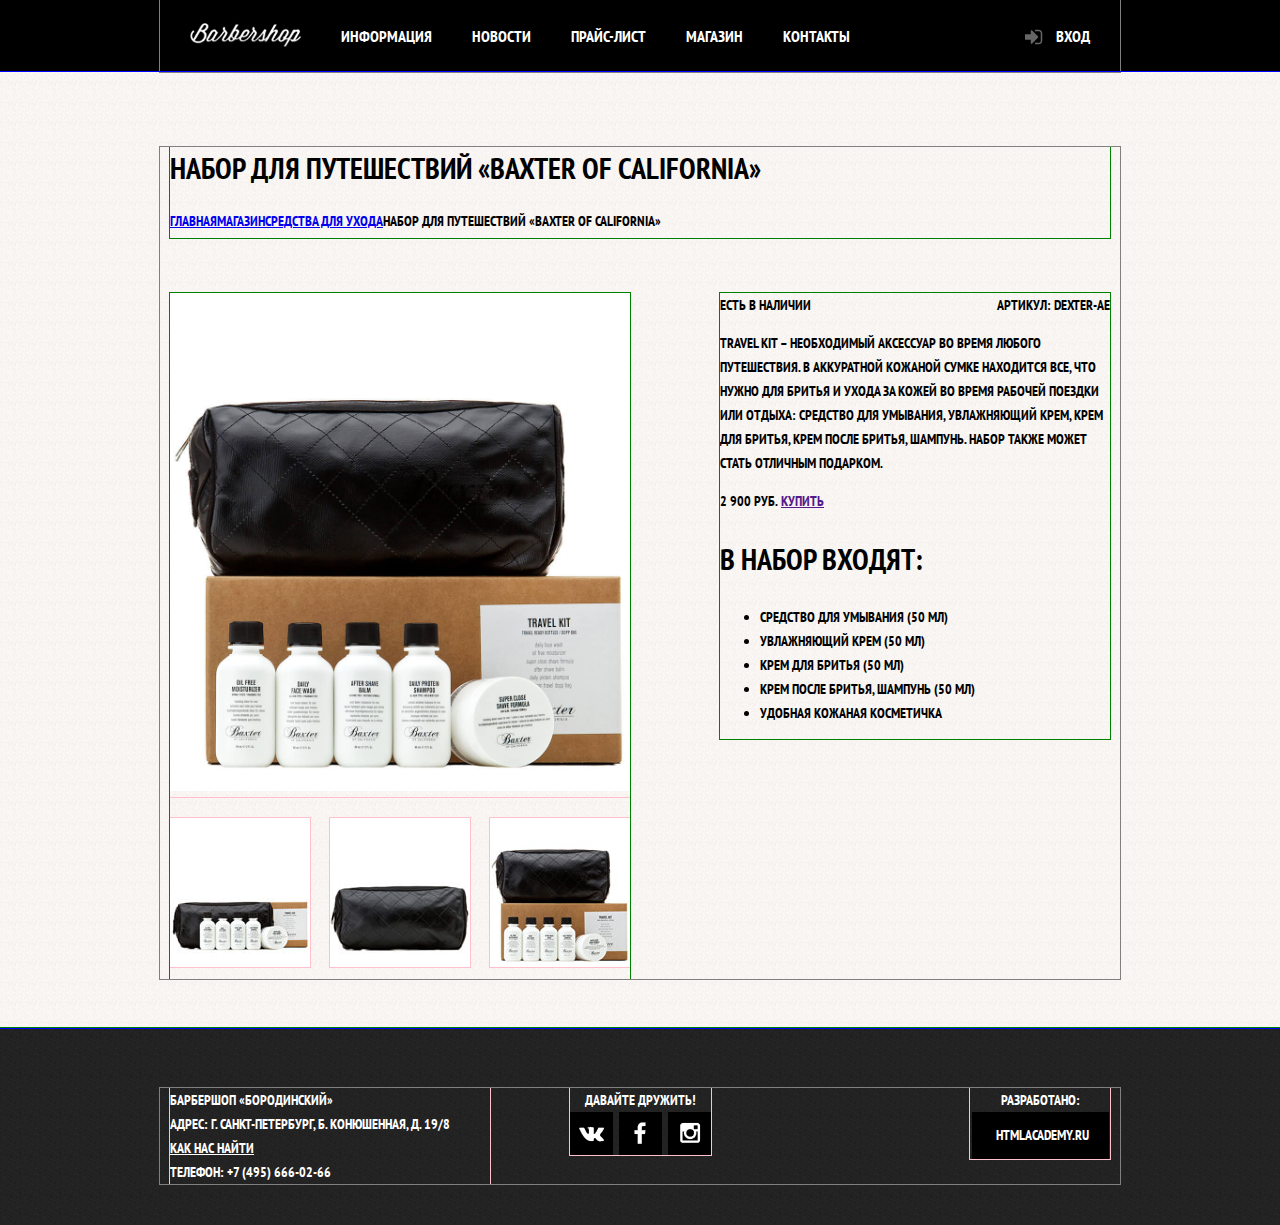
==== commit 6772ec9e: "Доделал header" ====
--- a/item.html
+++ b/item.html
@@ -35,7 +35,7 @@
 	    	</nav>
 	   		<!-- Блок входа -->
 			<div class="user-block">
-				<a href="#">Вход</a>
+				<a class="login" href="#">Вход</a>
 			</div>
 		</div>
     </header>
--- a/css/style.css
+++ b/css/style.css
@@ -49,7 +49,7 @@
 
 .main-menu {
 	float: left;
-	width: 640px;/*!*/
+	width: 600px;/*!*/
 }
 
 .main-menu ul {
@@ -80,9 +80,42 @@
 	color: #ffffff;
 }
 
+.main-menu a:hover,
+.user-block a:hover {
+	background-color: #242424;
+}
+
 .user-block {
 	float: right;
-	width: 160px;
+	width: 140px;
+	text-align: right;
+}
+
+.user-block a {
+	position: relative;
+	padding: 26px;
+	padding-left: 53px;
+	padding-right: 20px;
+}
+
+.login::before {
+	position: absolute;
+	content: "";
+	background: url("../img/sprite-ico.png") no-repeat;
+	width: 18px;
+    height: 16px;
+    top: 29px;
+    left: 22px;
+    background-position: -10px -176px;
+	opacity: 0.4;
+}
+
+.login:hover::before {
+	opacity: 1;
+}
+
+.active-page {
+	box-shadow: inset 0 -4px #ffffff; 
 }
 
 /*** breadcrumbs  ***/
@@ -107,7 +140,7 @@
 .main-footer {
 	padding-top: 60px;
 	padding-bottom: 41px;
-	background: #222222; /*!*/
+	background: #222222 url("../img/footer-texture.jpg"); /*!*/
 	color: #ffffff;
 }
 
@@ -125,6 +158,7 @@
 	float: left;
 	width: 141px;
 	font-size: 0;
+	text-align: center;
 }
 
 .main-footer p {
@@ -139,16 +173,74 @@
 	width: 43px;
 	height: 43px;
 	font-size: 0;
-	background-color: black; /*!*/
+	color: white;
 }
 
 .footer-social a:last-child {
 	margin-right: 0;
 }
 
+.social {
+	position: relative;
+	background-color: black; /*!*/
+	transition: 0.5s;
+	transition-property: background-color;
+
+}
+
+.social:hover {
+	background-color: #ffffff;
+}
+
+.vk-social::after,
+.fb-social::after,
+.inst-social::after {
+	position: absolute;
+	content: "";
+	background: url("../img/sprite-ico.png") no-repeat;
+    width: 25px;
+    height: 40px;
+    top: 0px;
+    transition: 0.5s;
+}
+
+.vk-social::after {
+	background-position: -10px -234px;
+	top: 0px;
+	left: 9px;	
+}
+
+.vk-social:hover::after {
+    background-position: -10px -198px;
+}
+
+.fb-social::after {
+    background-position: -10px -42px;
+	left: 15px;
+}
+
+.fb-social:hover::after {
+    background-position: -10px -0px;
+}
+
+.inst-social::after {
+	background-position: -10px -125px;
+	left: 12px;
+}
+
+.inst-social:hover::after {
+    background-position: -10px -84px;
+}
+
 .footer-copyright {
 	float: right;
 	width: 140px;
+	text-align: center;
+}
+
+.footer-copyright .btn {
+	display: inline-block;
+	padding: 11px 20px 12px 24px;
 }
 
 
@@ -162,21 +254,29 @@
 	text-transform: uppercase;
 	color: #ffffff;
 	background: #000000;
+	cursor: pointer;
 	text-decoration: none;
 	outline: none;
 	border: none;
 }
 
+.btn:hover {
+	background-color: #663d15;
+}
+
 /*** Общее для внутренних страниц ***/
 .header-logo  {
 	float: left;
+	padding: 20px;
+	padding-top: 23px;
+	padding-bottom: 18px
 }
 
 
 .main-shop,
 .main-price,
 .main-item {
-	background: #f9f6f3 url("../img/white-texture.png"); /*!*/
+	background: #f9f6f3 url("../img/white-texture.jpg"); /*!*/
 }
 
 
@@ -225,7 +325,7 @@
 .index-content {
 	padding: 50px 80px;
 	margin-bottom: 35px;
-	background: #f9f6f3 url("../img/white-texture.png"); /*!*/
+	background: #f9f6f3 url("../img/white-texture.jpg"); /*!*/
 	color: #000000; /*!*/
 }
 
@@ -257,6 +357,12 @@
 	width: 300px;
 }
 
+.price-features ul {
+	margin: 0;
+	padding: 0;
+	list-style: none;
+}
+
 .service-prices {
 	float: right;
 	width: 460px;
@@ -322,6 +428,12 @@
 	padding-bottom: 49px;
 }
 
+.sorting ul {
+	margin: 0;
+	padding: 0;
+	list-style: none;
+}
+
 .item-gallery {
 	float: left;
 	width: 460px;
@@ -355,23 +467,19 @@
 }
 
 
-
 /***** - Для тестирования - *****/
 /**Ободка главных модулей**/
-header,
 main,
 footer {
-	outline: 3px solid blue;
+	outline: 1px solid blue;
 }
 
 /**Ободка главных модулей**/
 .container {
-	outline: 2px solid gray;
+	outline: 1px solid gray;
 }
 
 /**Ободка блоков "второй" вложенности**/
-.main-menu,
-.user-block,
 .features,
 .index-logo,
 .index-content,
@@ -384,7 +492,7 @@
 .catalog,
 .item-gallery,
 .item-description {
-	outline: 2px solid green;
+	outline: 1px solid green;
 }
 
 /**Ободка блоков "третий" вложенности**/
@@ -406,4 +514,20 @@
 }
 
 
-
+/* sprite temp
+.sprite {
+    background-image: url(spritesheet.png);
+    background-repeat: no-repeat;
+    display: block;
+}
+
+
+.sprite-login {
+    width: 18px;
+    height: 16px;
+    background-position: -10px -176px;
+}
+
+
+
+*/
